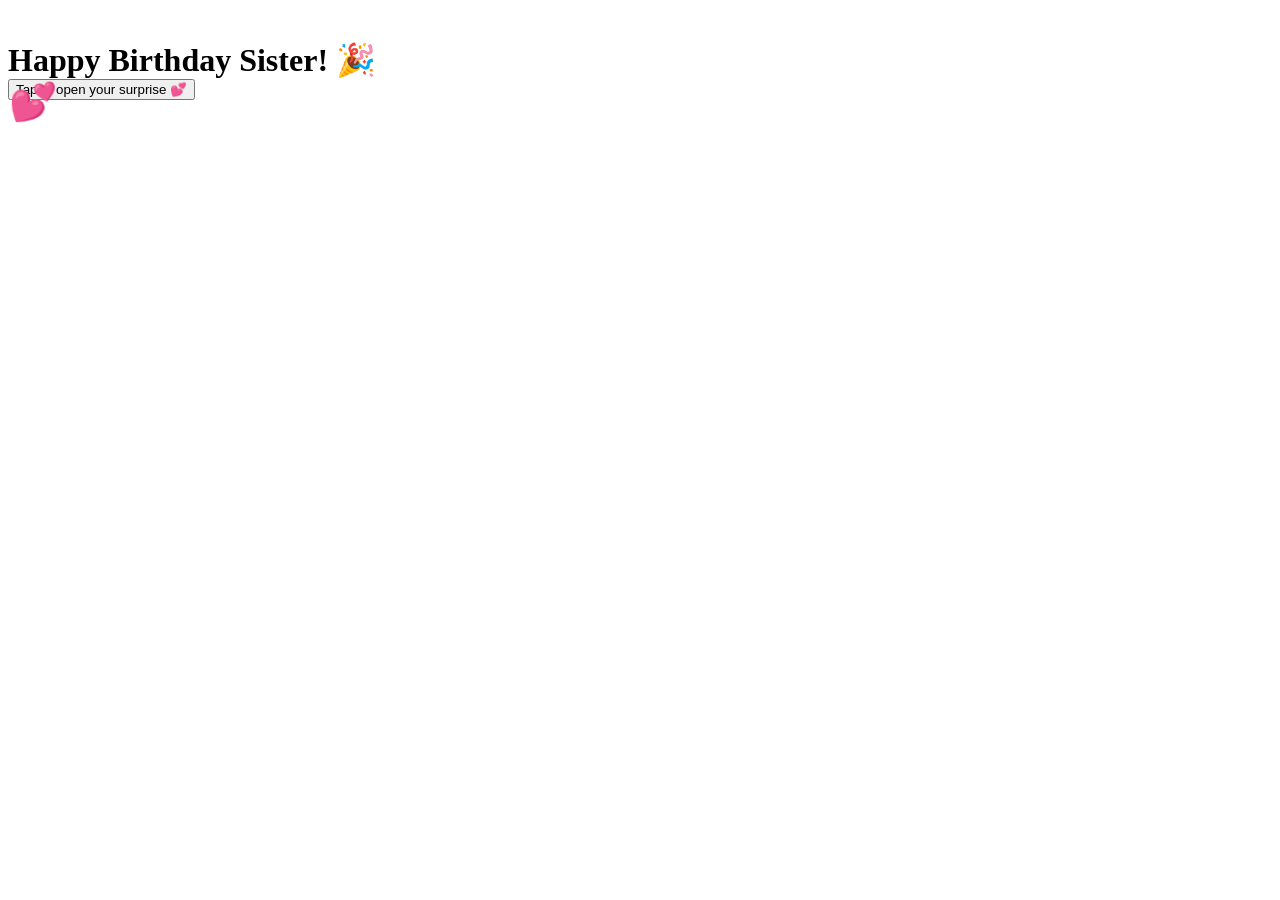
==== index.html @ 705d03e0 "code code" ====
<!DOCTYPE html>
<html lang="en">
<head>
    <meta charset="UTF-8">
    <meta name="viewport" content="width=device-width, initial-scale=1.0">
    <title>Happy Birthday</title>
    <script src="https://cdnjs.cloudflare.com/ajax/libs/gsap/3.12.2/gsap.min.js"></script>
    <link rel="stylesheet" href="style.css">
    
</head>
<body>
    <div class="cursor"></div>
    <audio id="bgMusic" src="music.mp3" loop preload="auto"></audio>
    <div class="container">
        <h1>Happy Birthday Sister! 🎉</h1>
        <div class="greeting"></div>
        <button class="cta-button">Tap to open your surprise 💕</button>
    </div>

    <script>
        const audio = document.getElementById('bgMusic');
        window.addEventListener('load', () => {
            audio.play().catch(() => {
                // Autoplay blocked by browser policy, but this tries automatically.
            });
        });
    </script>
    <script src="script.js"></script>
</body>
</html>
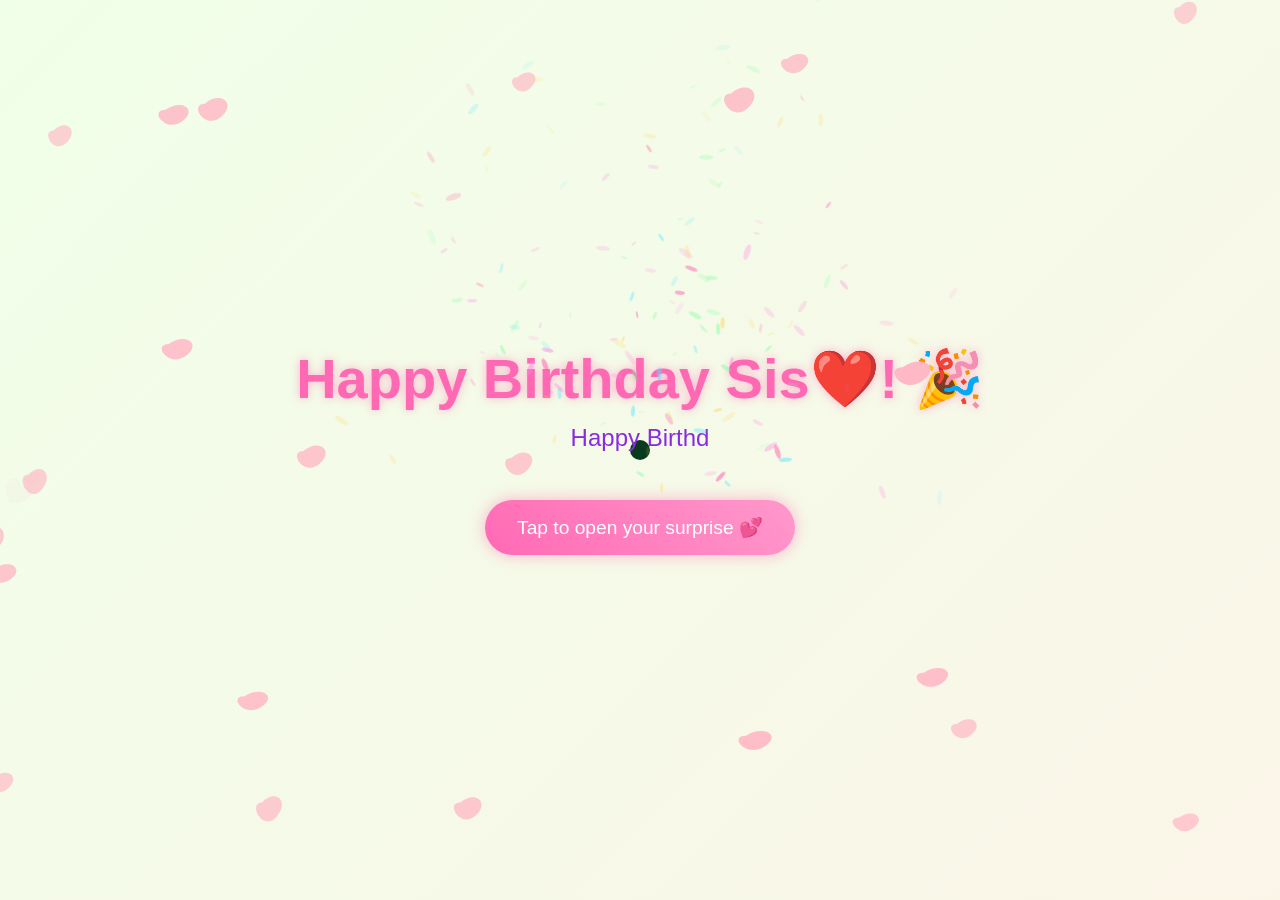
==== commit 56b1cb87: "added some floating flower petals added some floating flower petals" ====
--- a/index.html
+++ b/index.html
@@ -6,13 +6,16 @@
     <title>Happy Birthday</title>
     <script src="https://cdnjs.cloudflare.com/ajax/libs/gsap/3.12.2/gsap.min.js"></script>
     <link rel="stylesheet" href="style.css">
-    
+    <link rel="stylesheet" href="sakura.css">
 </head>
 <body>
+    <!-- Sakura Petal Animation Canvas -->
+    <canvas id="sakura-canvas"></canvas>
+    
     <div class="cursor"></div>
     <audio id="bgMusic" src="music.mp3" loop preload="auto"></audio>
     <div class="container">
-        <h1>Happy Birthday Sister! 🎉</h1>
+        <h1>Happy Birthday Sis❤️! 🎉</h1>
         <div class="greeting"></div>
         <button class="cta-button">Tap to open your surprise 💕</button>
     </div>
@@ -26,5 +29,6 @@
         });
     </script>
     <script src="script.js"></script>
+    <script src="sakura.js"></script>
 </body>
 </html>
--- a/style.css
+++ b/style.css
@@ -0,0 +1,95 @@
+* {
+    margin: 0;
+    padding: 0;
+    box-sizing: border-box;
+    cursor: none;
+}
+
+body {
+    min-height: 100vh;
+    display: flex;
+    flex-direction: column;
+    align-items: center;
+    justify-content: center;
+    background: linear-gradient(-45deg, #fee9f7, #e8f5fe, #fef2e8, #f0ffe8);
+    background-size: 400% 400%;
+    animation: gradientBG 15s ease infinite;
+    font-family: 'Arial Rounded MT Bold', Arial, sans-serif;
+    overflow: hidden;
+    position: relative;
+}
+
+.cursor {
+    width: 20px;
+    height: 20px;
+    background: pink;
+    border-radius: 50%;
+    position: fixed;
+    pointer-events: none;
+    mix-blend-mode: difference;
+    transition: transform 0.2s;
+}
+
+.container {
+    text-align: center;
+    z-index: 1;
+}
+
+h1 {
+    font-size: 3.5rem;
+    color: #ff69b4;
+    text-shadow: 0 0 10px rgba(255, 105, 180, 0.5);
+    margin-bottom: 2rem;
+    opacity: 0;
+}
+
+.greeting {
+    font-size: 1.5rem;
+    color: #8a2be2;
+    margin-bottom: 3rem;
+    min-height: 2em;
+}
+
+.cta-button {
+    padding: 1rem 2rem;
+    font-size: 1.2rem;
+    background: linear-gradient(45deg, #ff69b4, #ff99cc);
+    border: none;
+    border-radius: 50px;
+    color: white;
+    cursor: pointer;
+    box-shadow: 0 0 15px rgba(255, 105, 180, 0.5);
+    transition: transform 0.3s, box-shadow 0.3s;
+    opacity: 0;
+}
+
+.cta-button:hover {
+    transform: scale(1.1);
+    box-shadow: 0 0 25px rgba(255, 105, 180, 0.7);
+}
+
+.floating {
+    position: absolute;
+    pointer-events: none;
+    opacity: 0;
+}
+
+.confetti-piece {
+    position: absolute;
+    pointer-events: none;
+    z-index: 9999;
+    border-radius: 50%;
+    will-change: transform, opacity;
+}
+
+@keyframes gradientBG {
+    0% { background-position: 0% 50%; }
+    50% { background-position: 100% 50%; }
+    100% { background-position: 0% 50%; }
+}
+
+@media (max-width: 768px) {
+    h1 { font-size: 2rem; }
+    .greeting { font-size: 1.2rem; }
+    .cta-button { font-size: 1rem; }
+}
--- a/sakura.css
+++ b/sakura.css
@@ -0,0 +1,10 @@
+/* Sakura Petal Animation Styles */
+#sakura-canvas {
+    position: fixed;
+    top: 0;
+    left: 0;
+    width: 100%;
+    height: 100%;
+    z-index: 5;
+    pointer-events: none; /* Allows clicks to go through the canvas */
+}
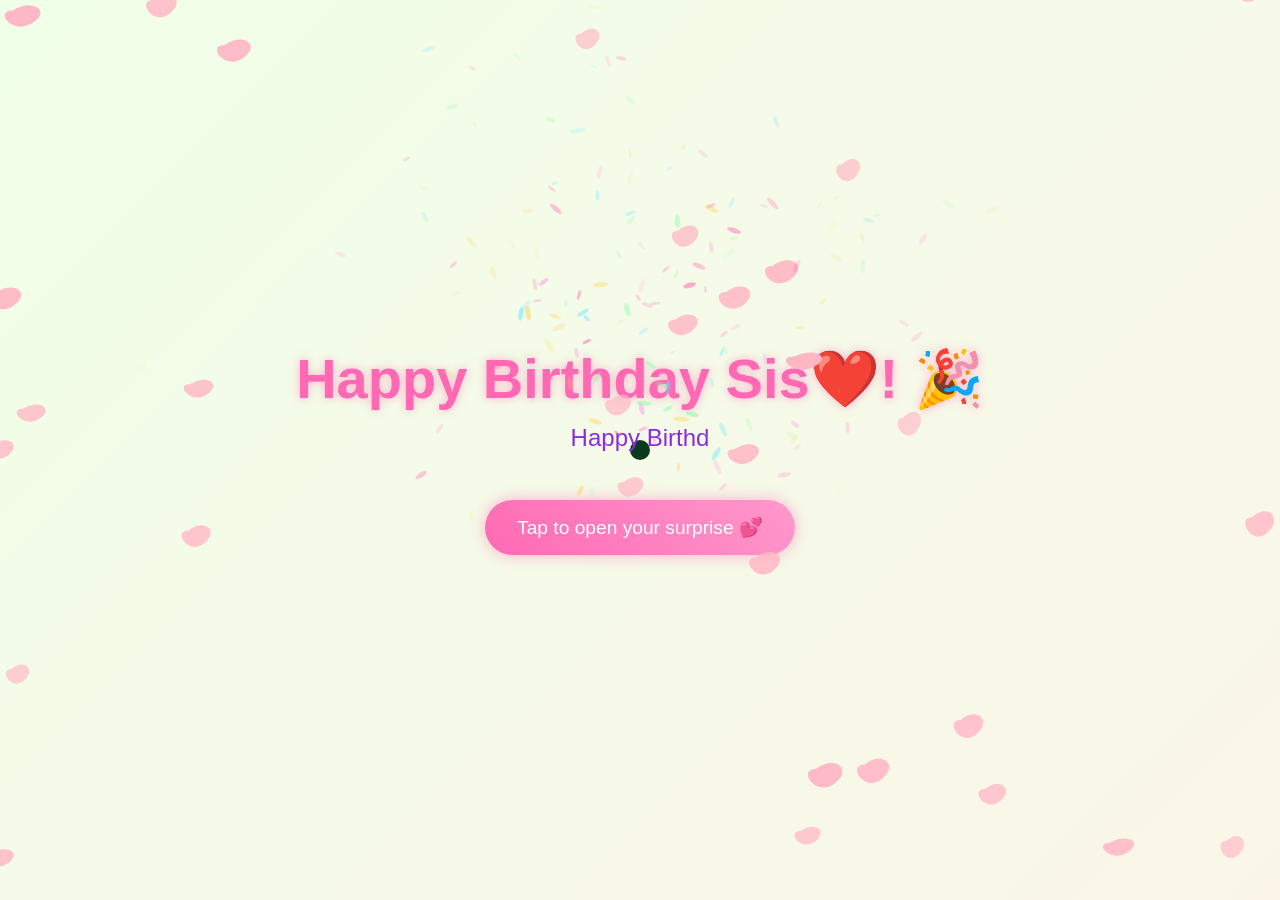
==== commit e21d5085: "adding timer adding timer" ====
--- a/index.html
+++ b/index.html
@@ -14,7 +14,35 @@
     
     <div class="cursor"></div>
     <audio id="bgMusic" src="music.mp3" loop preload="auto"></audio>
-    <div class="container">
+    
+    <!-- Timer Overlay -->
+    <div id="timerOverlay" class="timer-overlay hidden">
+        <div class="timer-content">
+            <h2>⏰ Coming Soon! ⏰</h2>
+            <p>Your surprise unlocks on June 10th!</p>
+            <div class="countdown-timer">
+                <div class="timer-unit">
+                    <span id="days" class="timer-value">0</span>
+                    <span class="timer-label">Days</span>
+                </div>
+                <div class="timer-unit">
+                    <span id="hours" class="timer-value">0</span>
+                    <span class="timer-label">Hours</span>
+                </div>
+                <div class="timer-unit">
+                    <span id="minutes" class="timer-value">0</span>
+                    <span class="timer-label">Minutes</span>
+                </div>
+                <div class="timer-unit">
+                    <span id="seconds" class="timer-value">0</span>
+                    <span class="timer-label">Seconds</span>
+                </div>
+            </div>
+            <p class="timer-message">✨ Get ready for something special! ✨</p>
+        </div>
+    </div>
+    
+    <div class="container" id="mainContent">
         <h1>Happy Birthday Sis❤️! 🎉</h1>
         <div class="greeting"></div>
         <button class="cta-button">Tap to open your surprise 💕</button>
--- a/style.css
+++ b/style.css
@@ -82,6 +82,16 @@
     will-change: transform, opacity;
 }
 
+.heart-piece {
+    position: absolute;
+    pointer-events: none;
+    z-index: 9999;
+    will-change: transform, opacity;
+    transform-origin: center;
+    color: #ff4da6;
+    text-shadow: 0 0 10px rgba(255, 0, 128, 0.35);
+}
+
 @keyframes gradientBG {
     0% { background-position: 0% 50%; }
     50% { background-position: 100% 50%; }
@@ -92,4 +102,126 @@
     h1 { font-size: 2rem; }
     .greeting { font-size: 1.2rem; }
     .cta-button { font-size: 1rem; }
+}
+
+/* Timer Overlay Styles */
+.timer-overlay {
+    position: fixed;
+    top: 0;
+    left: 0;
+    width: 100%;
+    height: 100%;
+    background: linear-gradient(-45deg, #fee9f7, #e8f5fe, #fef2e8, #f0ffe8);
+    background-size: 400% 400%;
+    animation: gradientBG 15s ease infinite;
+    display: flex;
+    align-items: center;
+    justify-content: center;
+    z-index: 9999;
+    padding: 2rem;
+}
+
+.timer-overlay.hidden {
+    display: none;
+}
+
+.timer-content {
+    text-align: center;
+    background: rgba(255, 255, 255, 0.95);
+    padding: 3rem 2rem;
+    border-radius: 20px;
+    box-shadow: 0 20px 60px rgba(0, 0, 0, 0.15);
+    max-width: 600px;
+    width: 100%;
+}
+
+.timer-content h2 {
+    font-size: 2.5rem;
+    color: #ff69b4;
+    margin-bottom: 1rem;
+    text-shadow: 0 0 10px rgba(255, 105, 180, 0.3);
+}
+
+.timer-content > p {
+    font-size: 1.3rem;
+    color: #8a2be2;
+    margin-bottom: 2rem;
+}
+
+.countdown-timer {
+    display: flex;
+    justify-content: center;
+    gap: 1.5rem;
+    margin-bottom: 2rem;
+    flex-wrap: wrap;
+}
+
+.timer-unit {
+    display: flex;
+    flex-direction: column;
+    align-items: center;
+    background: linear-gradient(135deg, #ff69b4, #ff99cc);
+    padding: 1.5rem 1rem;
+    border-radius: 15px;
+    min-width: 80px;
+    box-shadow: 0 5px 15px rgba(255, 105, 180, 0.3);
+}
+
+.timer-value {
+    font-size: 2rem;
+    font-weight: bold;
+    color: white;
+    line-height: 1;
+    text-shadow: 0 2px 4px rgba(0, 0, 0, 0.1);
+}
+
+.timer-label {
+    font-size: 0.85rem;
+    color: rgba(255, 255, 255, 0.9);
+    margin-top: 0.5rem;
+    text-transform: uppercase;
+    letter-spacing: 1px;
+}
+
+.timer-message {
+    font-size: 1.1rem;
+    color: #ff69b4;
+    font-weight: bold;
+    animation: pulse 2s ease-in-out infinite;
+}
+
+@keyframes pulse {
+    0%, 100% { opacity: 1; }
+    50% { opacity: 0.6; }
+}
+
+@media (max-width: 768px) {
+    .timer-content {
+        padding: 2rem 1.5rem;
+    }
+
+    .timer-content h2 {
+        font-size: 1.8rem;
+    }
+
+    .timer-content > p {
+        font-size: 1rem;
+    }
+
+    .countdown-timer {
+        gap: 1rem;
+    }
+
+    .timer-unit {
+        min-width: 70px;
+        padding: 1rem 0.8rem;
+    }
+
+    .timer-value {
+        font-size: 1.5rem;
+    }
+
+    .timer-label {
+        font-size: 0.75rem;
+    }
 }
